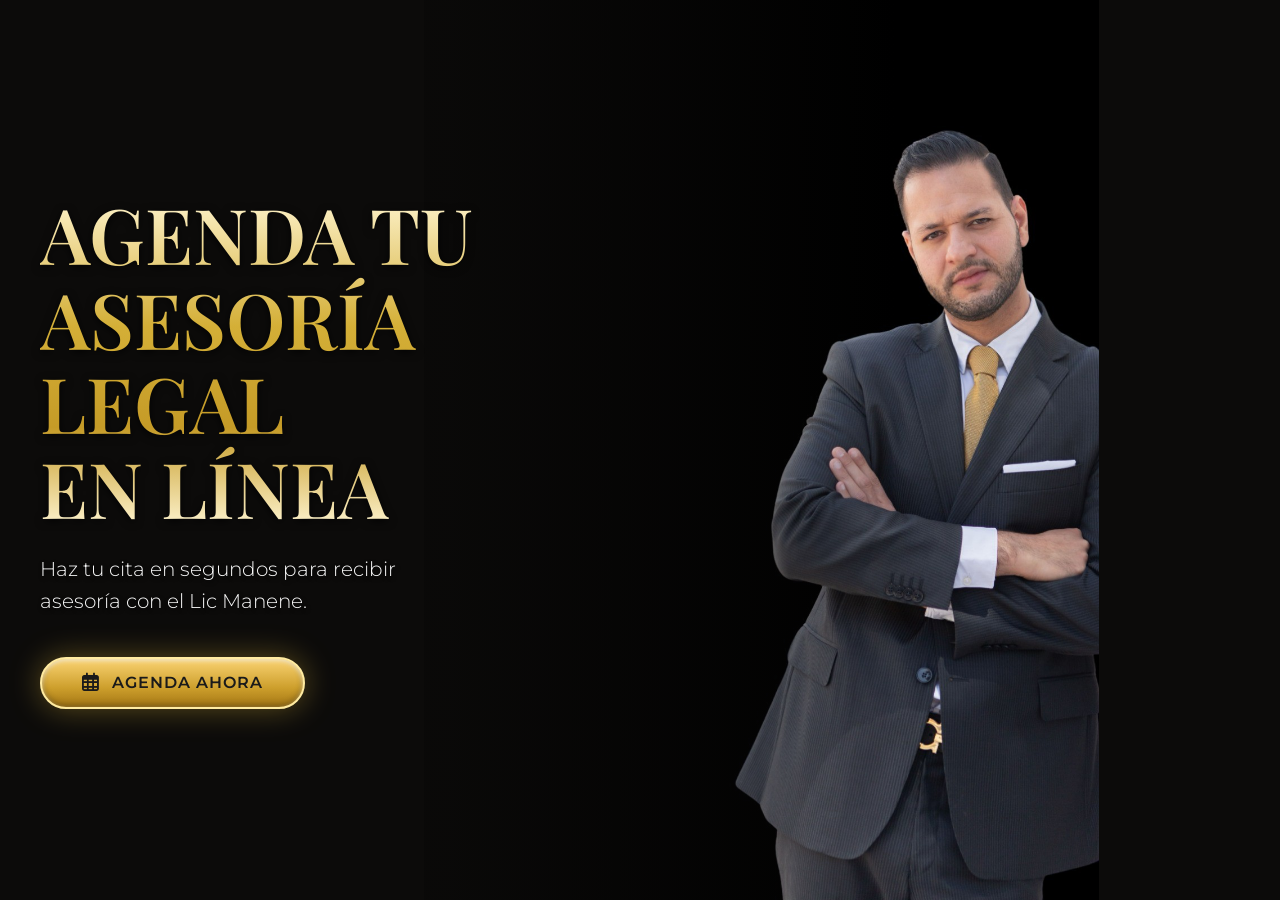
==== index.html @ e297bae0 "Actualizar fondo con foto original del licenciado (manenefondo.jpg) Co-Authored-By: Claude Sonnet 4." ====
<!DOCTYPE html>
<html lang="es">
<head>
    <meta charset="UTF-8">
    <meta name="viewport" content="width=device-width, initial-scale=1.0">
    <title>Asesoría Legal - Lic Manene</title>
    <!-- Importing elegant serif fonts -->
    <link href="https://fonts.googleapis.com/css2?family=Cinzel:wght@600;700&family=Playfair+Display:wght@400;500;600&family=Montserrat:wght@300;400&display=swap" rel="stylesheet">
    <!-- FontAwesome for the Calendar icon -->
    <link rel="stylesheet" href="https://cdnjs.cloudflare.com/ajax/libs/font-awesome/6.4.0/css/all.min.css">
    
    <style>
        * {
            margin: 0;
            padding: 0;
            box-sizing: border-box;
        }

        body, html {
            width: 100%;
            height: 100%;
            font-family: 'Playfair Display', serif;
            background-color: #050505;
        }

        .hero-section {
            position: relative;
            width: 100%;
            height: 100vh;
            min-height: 700px;
            background-color: #0c0b0a;
            background-image: url('manenefondo.jpg');
            background-size: auto 100%;
            background-position: 70% center; 
            background-repeat: no-repeat;
            display: flex;
            align-items: center;
            justify-content: center; /* Centrar el contenido completo en pantallas anchas */
            overflow: hidden;
        }

        /* Gradient overlay strictly for text readability on the left */
        .overlay {
            position: absolute;
            top: 0;
            left: 0;
            width: 100%;
            height: 100%;
            background: linear-gradient(90deg, #0c0b0a 0%, rgba(12, 11, 10, 0.8) 35%, transparent 70%);
            z-index: 1;
        }

        .hero-container {
            width: 100%;
            max-width: 1300px; /* Limita cuánto se separa el texto hacia la izquierda */
            position: relative;
            z-index: 2;
            padding: 0 40px;
        }

        .content-box {
            max-width: 600px;
        }

        .headline {
            font-family: 'Playfair Display', serif;
            font-size: 4.8rem;
            line-height: 1.1;
            margin-bottom: 1.5rem;
            letter-spacing: 0px; /* Letras menos alejadas */
            font-weight: 600;
            /* True Gold Metallic Gradient */
            background: linear-gradient(to bottom, #fff5d1 0%, #d4af37 40%, #c59b27 70%, #fff5d1 100%);
            -webkit-background-clip: text;
            -webkit-text-fill-color: transparent;
            filter: drop-shadow(0px 2px 4px rgba(0, 0, 0, 0.8));
        }

        .subheading {
            font-family: 'Montserrat', sans-serif;
            font-size: 1.25rem;
            line-height: 1.6;
            margin-bottom: 2.5rem;
            color: #f8f8f8;
            font-weight: 300;
            max-width: 90%;
            text-shadow: 1px 2px 4px rgba(0,0,0,0.9);
        }

        .cta-container {
            display: inline-block;
            /* Glowing subtle shadow for the outer frame of the button */
            filter: drop-shadow(0 0 15px rgba(212, 175, 55, 0.4));
        }

        .cta-button {
            display: inline-flex;
            align-items: center;
            justify-content: center;
            padding: 14px 40px;
            /* Gradient matching the high-end metallic pill */
            background: linear-gradient(180deg, #fad373 0%, #cd9f2c 60%, #a47614 100%);
            border: 2px solid #ffeba1; /* Thin shiny border */
            border-radius: 50px;
            color: #1a1a1a;
            font-family: 'Montserrat', sans-serif;
            font-weight: 600;
            font-size: 1rem;
            letter-spacing: 1px;
            text-decoration: none;
            cursor: pointer;
            box-shadow: inset 0 2px 4px rgba(255, 255, 255, 0.6), inset 0px -2px 6px rgba(0,0,0,0.3);
            transition: all 0.3s ease;
        }

        .cta-button:hover {
            transform: translateY(-2px);
            background: linear-gradient(180deg, #fce19a 0%, #ddb242 60%, #b88a20 100%);
            box-shadow: inset 0 2px 4px rgba(255, 255, 255, 0.8), inset 0px -2px 6px rgba(0,0,0,0.3), 0 5px 15px rgba(212, 175, 55, 0.5);
        }

        .cta-button i {
            margin-right: 12px;
            font-size: 1.2rem;
            color: #1a1a1a;
        }

        /* Responsive Design */
        @media (max-width: 1024px) {
            .hero-section {
                background-position: right 15%;
            }
            .headline {
                font-size: 3.8rem;
            }
        }

        @media (max-width: 600px) {
            .hero-section {
                padding-left: 5%;
                padding-right: 5%;
                text-align: center;
                background-position: center top; 
            }
            .overlay {
                width: 100%;
                background: linear-gradient(to bottom, rgba(5, 5, 5, 0.6) 0%, rgba(5, 5, 5, 0.95) 70%);
            }
            .content-box {
                margin: 0 auto;
                display: flex;
                flex-direction: column;
                align-items: center;
                margin-top: auto; /* Push text to bottom on mobile */
                padding-bottom: 10%;
            }
            .headline {
                font-size: 2.8rem;
            }
            .subheading {
                font-size: 1rem;
            }
            .cta-button {
                padding: 12px 30px;
            }
        }

    </style>
</head>
<body>
    <section class="hero-section">
        <div class="overlay"></div>
        <div class="hero-container">
            <div class="content-box">
                <h1 class="headline">
                    AGENDA TU<br>
                    ASESORÍA<br>
                    LEGAL<br>
                    EN LÍNEA
                </h1>
                <p class="subheading">
                    Haz tu cita en segundos para recibir<br>
                    asesoría con el Lic Manene.
                </p>
                <div class="cta-container">
                    <a id="btn-agendar" class="cta-button" target="_blank" href="#">
                        <i class="far fa-calendar-alt"></i> AGENDA AHORA
                    </a>
                </div>
            </div>
        </div>
    </section>

    <!-- El modal ha sido removido por bloqueos de seguridad bancaria -->

    <script>
        const btnAgendar = document.getElementById('btn-agendar');

        // Modo de Pago Activo: PayPal Sandbox
        // Redirigimos a la pasarela de prueba de PayPal que acabamos de implementar
        btnAgendar.href = "paypal-checkout.html";
        
        // El link de Mercado Pago queda comentado por si se desea reactivar en el futuro
        // const MERCADO_PAGO_LINK = "https://mpago.la/xxxxxx"; 

        // Acceso Oculto al Panel de Citas: Multi-Tap (5 Toques) o Tap Largo de Seguridad
        const headline = document.querySelector('.headline');
        
        // 1. Deshabilitar selección de texto y menú contextual en el celular para que no estorben
        headline.style.userSelect = 'none';
        headline.style.webkitUserSelect = 'none';
        headline.style.webkitTouchCallout = 'none';
        headline.oncontextmenu = (e) => { e.preventDefault(); return false; };

        // 2. Lógica del Tap Largo (Reducido a 2 Segundos)
        let pressTimer;
        const startPress = () => {
            pressTimer = setTimeout(() => {
                window.location.href = 'dashboard.html';
            }, 2000); 
        };
        const cancelPress = () => clearTimeout(pressTimer);

        headline.addEventListener('touchstart', startPress, {passive: true});
        headline.addEventListener('touchend', cancelPress);
        headline.addEventListener('touchmove', cancelPress);
        headline.addEventListener('mousedown', startPress);
        headline.addEventListener('mouseup', cancelPress);
        headline.addEventListener('mouseleave', cancelPress);

        // 3. Lógica Alternativa: Dar 5 toques ultra-rápidos (Por si el Tap Largo sigue fallando)
        let contToques = 0;
        let limpiarTap;
        headline.addEventListener('click', (e) => {
            contToques++;
            if (contToques === 5) {
                window.location.href = 'dashboard.html';
            }
            clearTimeout(limpiarTap);
            limpiarTap = setTimeout(() => { contToques = 0; }, 1200); // 1.2s para completarlos
        });
    </script>
</body>
</html>
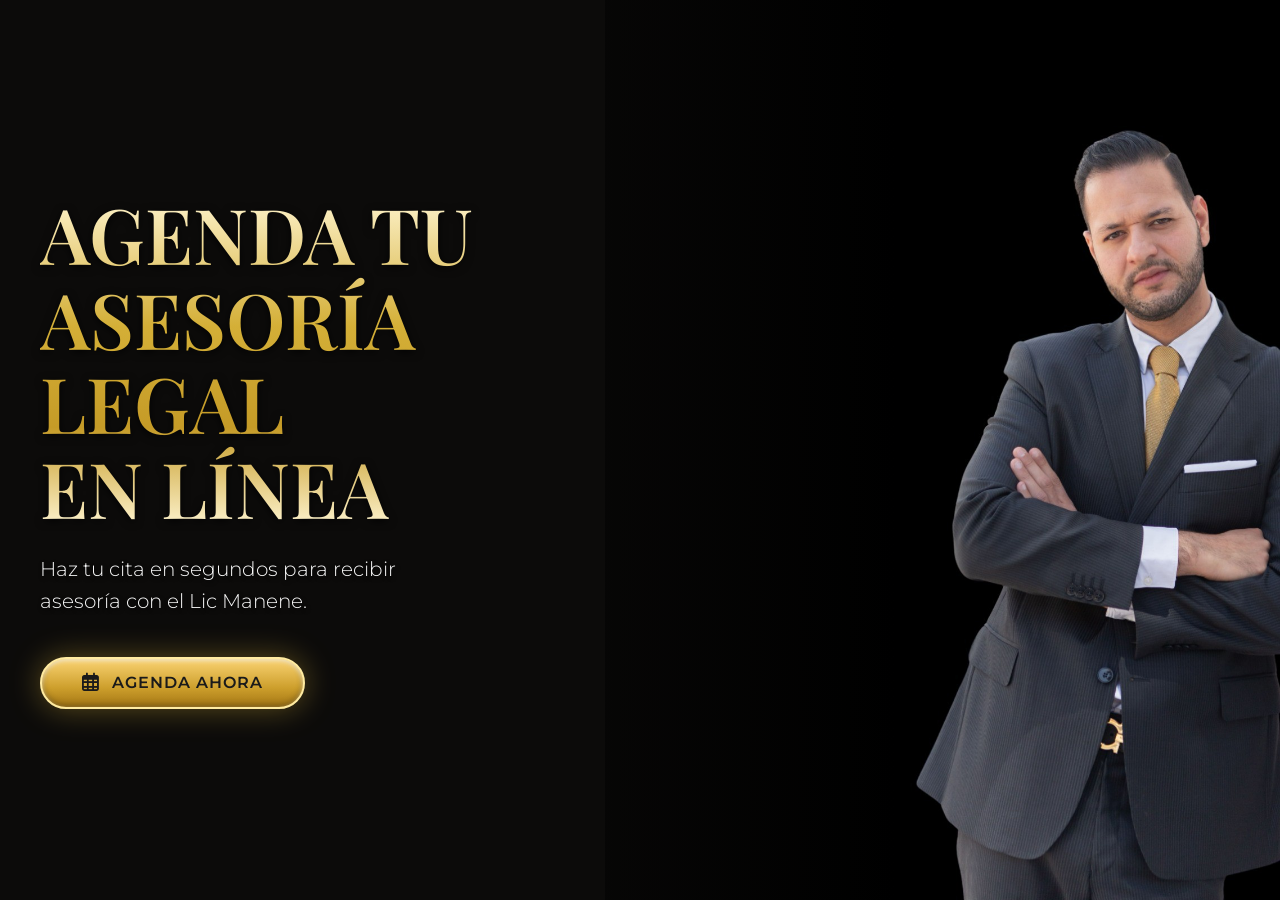
==== commit 49bfc29f: "Ajustar imagen de fondo para evitar estiramiento Co-Authored-By: Claude Sonnet 4.6 <noreply@anthropi" ====
--- a/index.html
+++ b/index.html
@@ -30,8 +30,8 @@
             min-height: 700px;
             background-color: #0c0b0a;
             background-image: url('manenefondo.jpg');
-            background-size: auto 100%;
-            background-position: 70% center; 
+            background-size: contain;
+            background-position: right center;
             background-repeat: no-repeat;
             display: flex;
             align-items: center;
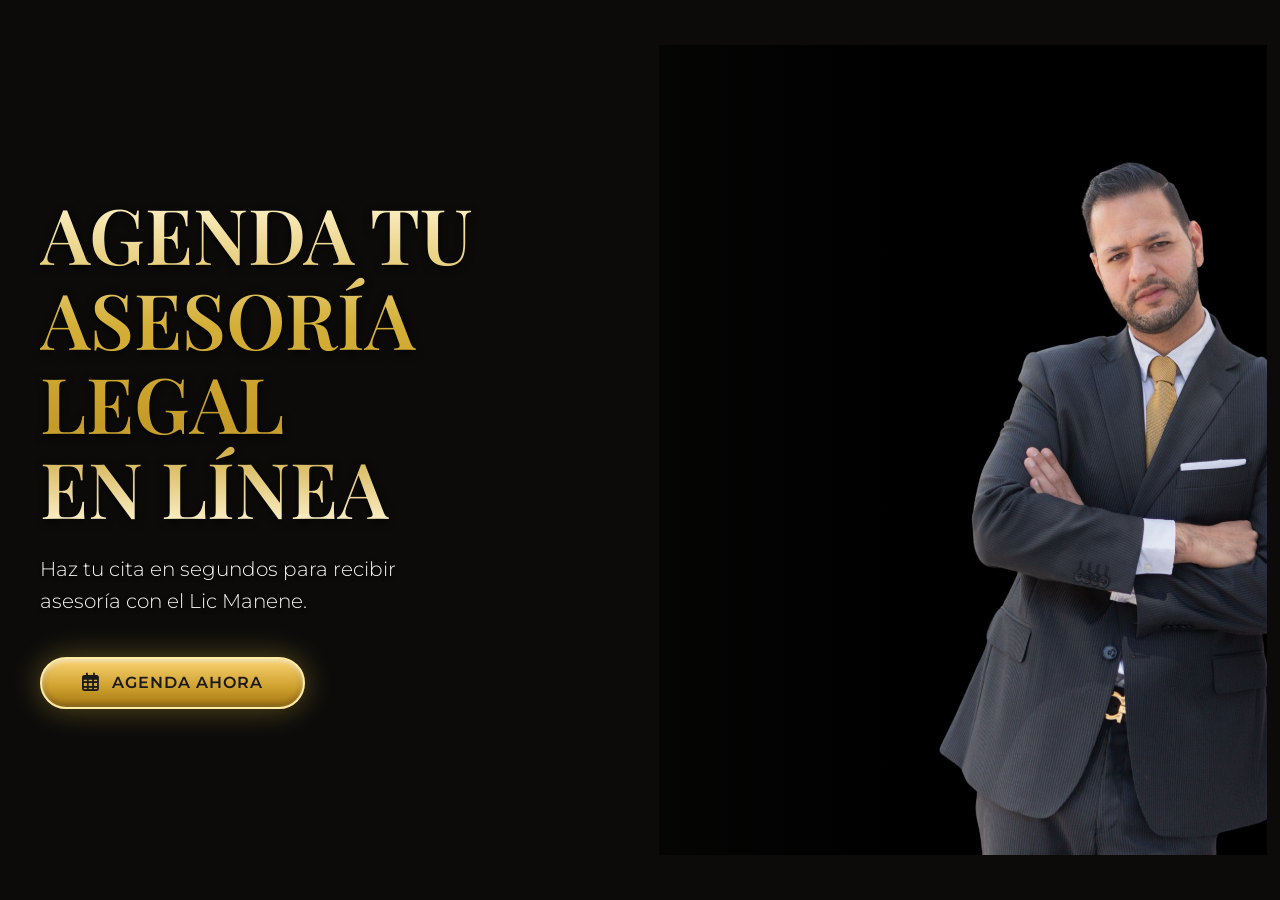
==== commit d29679b2: "Corregir imagen cortada en página principal - background-size: auto 90% para mostrar imagen completa" ====
--- a/index.html
+++ b/index.html
@@ -30,8 +30,8 @@
             min-height: 700px;
             background-color: #0c0b0a;
             background-image: url('manenefondo.jpg');
-            background-size: contain;
-            background-position: right center;
+            background-size: auto 90%;
+            background-position: right 2% center;
             background-repeat: no-repeat;
             display: flex;
             align-items: center;
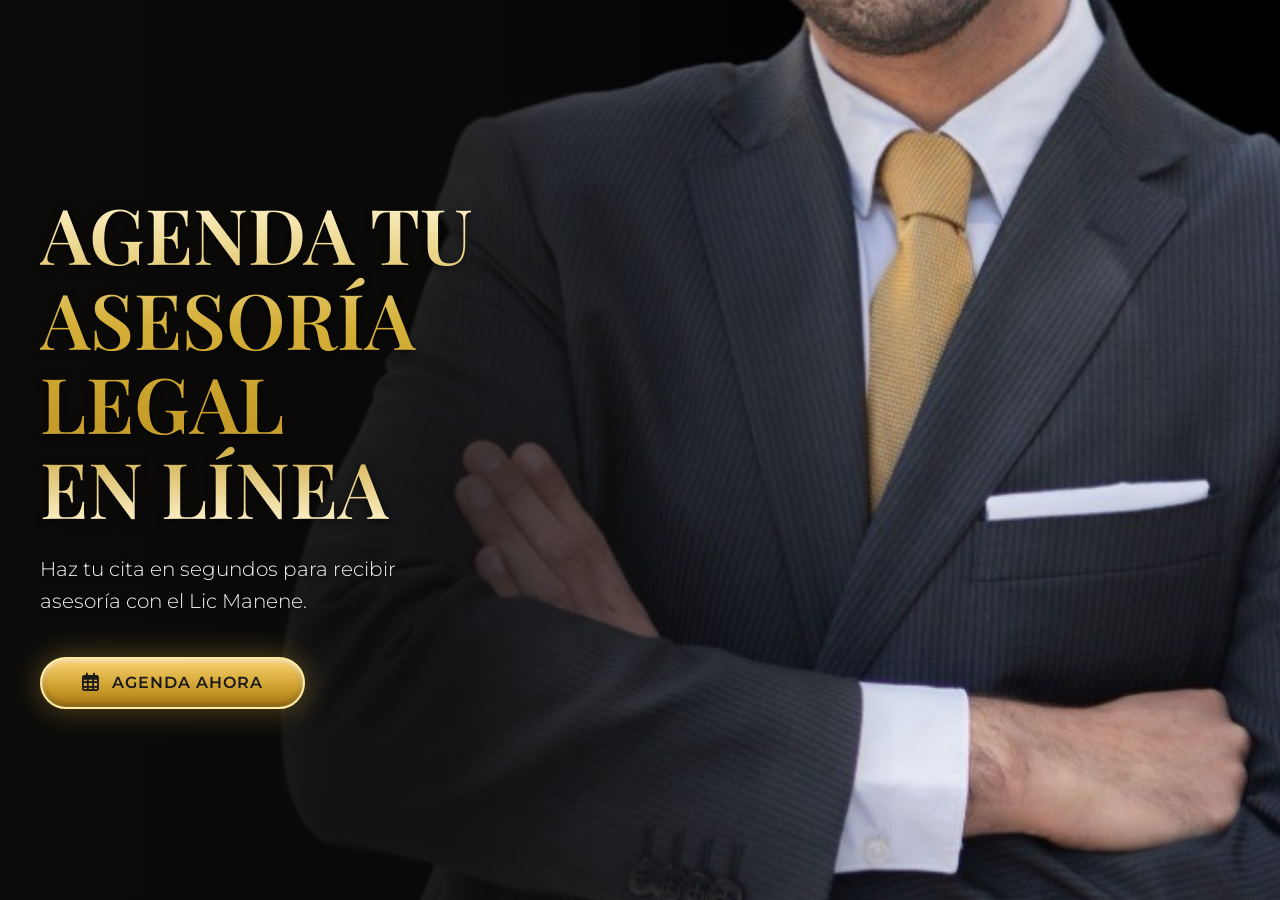
==== commit 11a152a8: "Imagen del licenciado como fondo completo centrado - Recortar manenefondo.jpg para eliminar negro de" ====
--- a/index.html
+++ b/index.html
@@ -29,9 +29,9 @@
             height: 100vh;
             min-height: 700px;
             background-color: #0c0b0a;
-            background-image: url('manenefondo.jpg');
-            background-size: auto 90%;
-            background-position: right 2% center;
+            background-image: url('manenefondo-crop.jpg');
+            background-size: cover;
+            background-position: center center;
             background-repeat: no-repeat;
             display: flex;
             align-items: center;
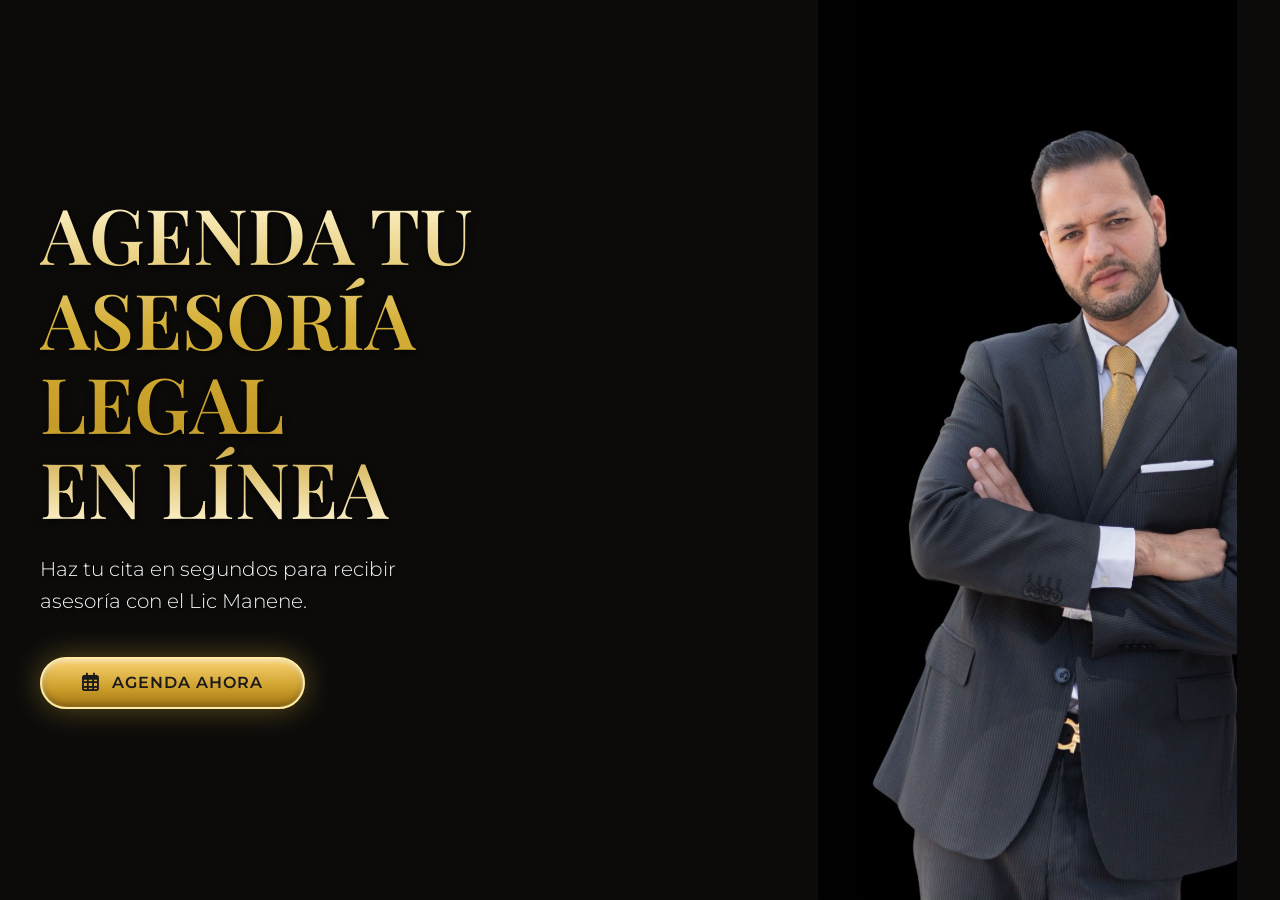
==== commit 405dfcaf: "fix: show full lawyer portrait without cropping in hero background Co-Authored-By: Claude Sonnet 4.6" ====
--- a/index.html
+++ b/index.html
@@ -30,8 +30,8 @@
             min-height: 700px;
             background-color: #0c0b0a;
             background-image: url('manenefondo-crop.jpg');
-            background-size: cover;
-            background-position: center center;
+            background-size: auto 100%;
+            background-position: right 5% top;
             background-repeat: no-repeat;
             display: flex;
             align-items: center;
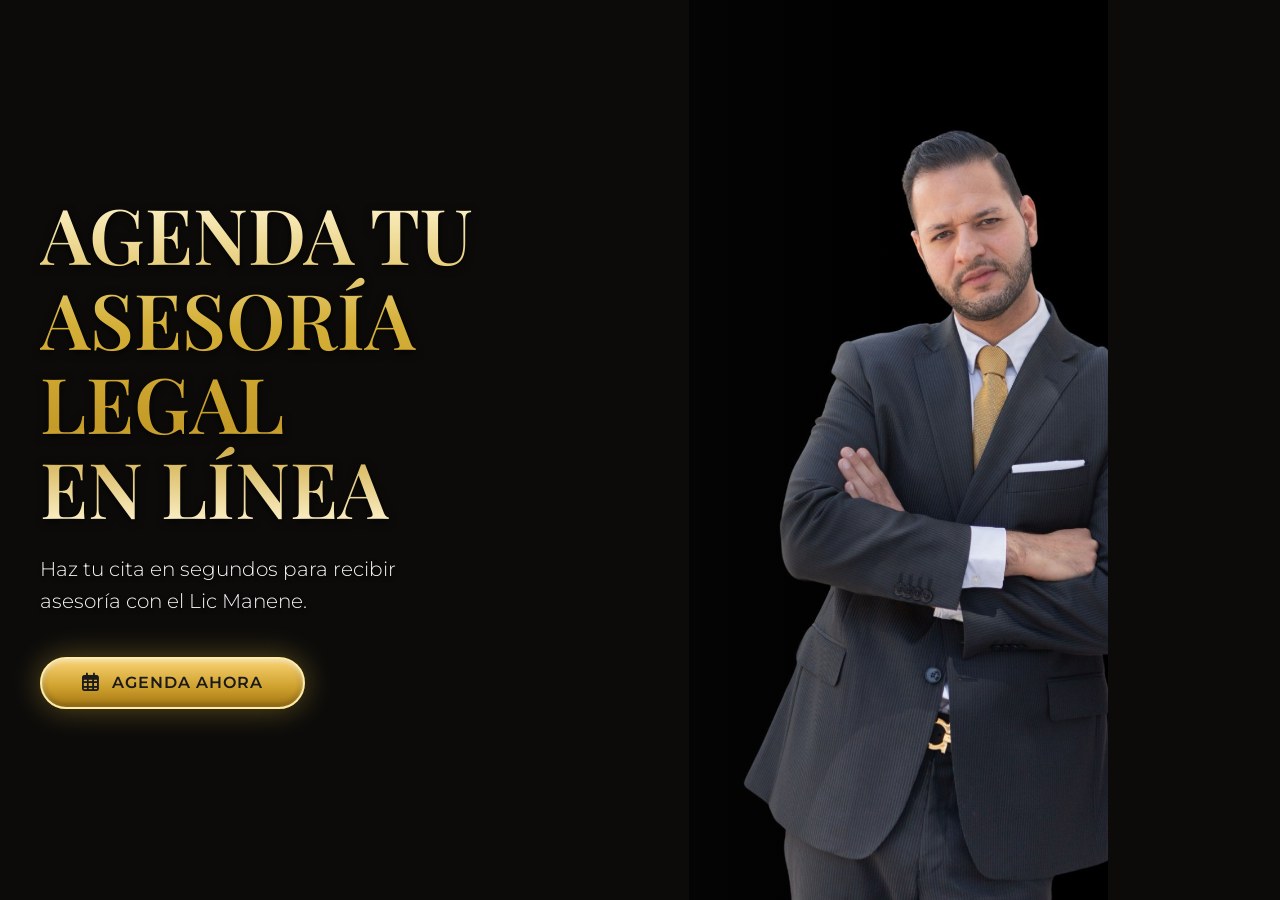
==== commit 64b34354: "fix: position lawyer photo next to text; fix dashboard calendar events source - index.html: move bac" ====
--- a/index.html
+++ b/index.html
@@ -31,7 +31,7 @@
             background-color: #0c0b0a;
             background-image: url('manenefondo-crop.jpg');
             background-size: auto 100%;
-            background-position: right 5% top;
+            background-position: right 20% top;
             background-repeat: no-repeat;
             display: flex;
             align-items: center;
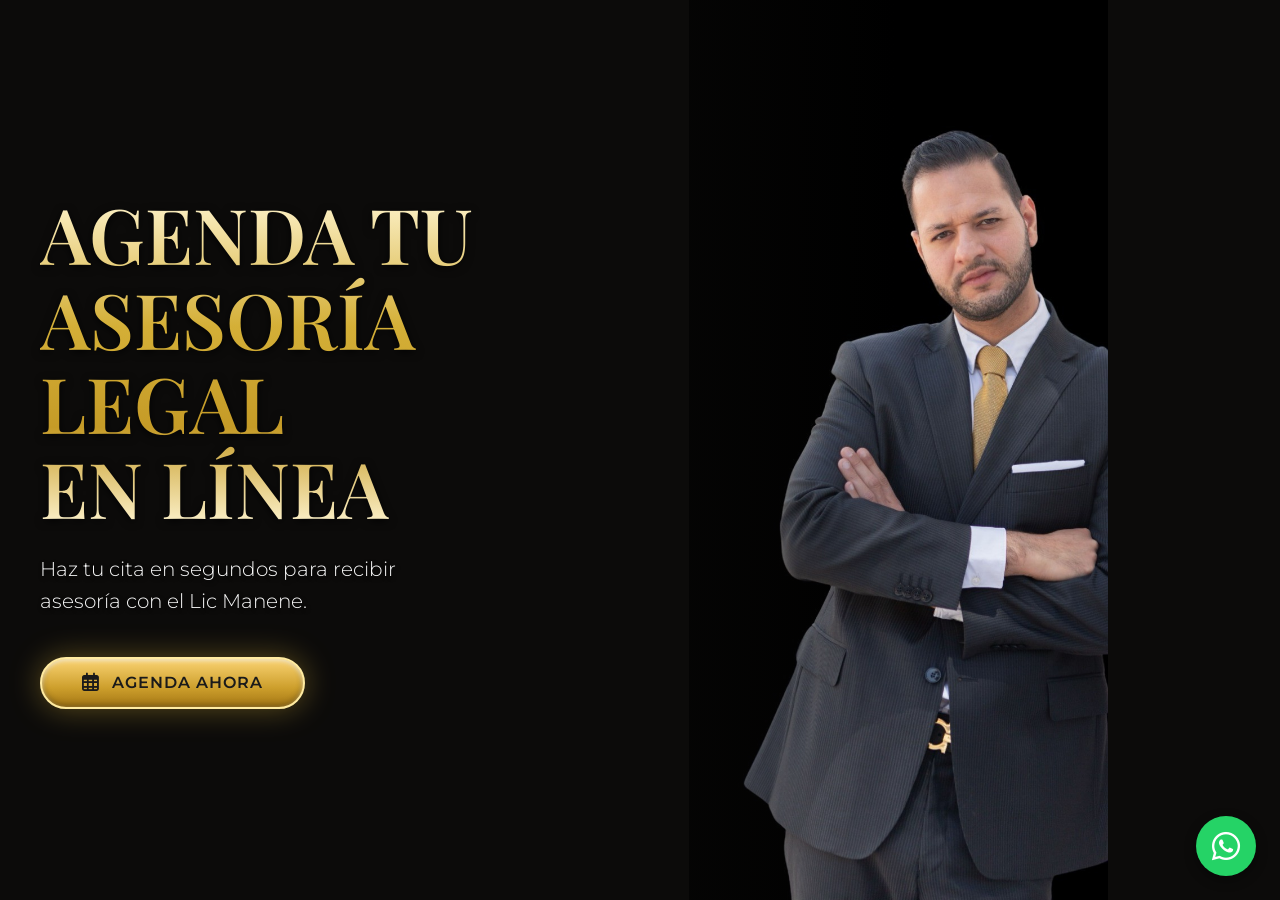
==== commit 3c4bf3ca: "feat(index): agregar boton flotante de WhatsApp Co-Authored-By: Claude Sonnet 5 <noreply@anthropic.c" ====
--- a/index.html
+++ b/index.html
@@ -165,9 +165,49 @@
             }
         }
 
+        .whatsapp-float {
+            position: fixed;
+            bottom: 24px;
+            right: 24px;
+            width: 60px;
+            height: 60px;
+            background: #25d366;
+            border-radius: 50%;
+            display: flex;
+            align-items: center;
+            justify-content: center;
+            box-shadow: 0 4px 12px rgba(0, 0, 0, 0.4);
+            z-index: 1000;
+            text-decoration: none;
+            transition: transform 0.2s ease;
+        }
+
+        .whatsapp-float:hover {
+            transform: scale(1.08);
+        }
+
+        .whatsapp-float i {
+            color: #fff;
+            font-size: 2rem;
+        }
+
+        @media (max-width: 600px) {
+            .whatsapp-float {
+                width: 52px;
+                height: 52px;
+                bottom: 16px;
+                right: 16px;
+            }
+            .whatsapp-float i {
+                font-size: 1.7rem;
+            }
+        }
     </style>
 </head>
 <body>
+    <a class="whatsapp-float" href="https://wa.me/524491855665" target="_blank" rel="noopener" aria-label="Enviar mensaje por WhatsApp">
+        <i class="fab fa-whatsapp"></i>
+    </a>
     <section class="hero-section">
         <div class="overlay"></div>
         <div class="hero-container">
@@ -196,12 +236,8 @@
     <script>
         const btnAgendar = document.getElementById('btn-agendar');
 
-        // Modo de Pago Activo: PayPal Sandbox
-        // Redirigimos a la pasarela de prueba de PayPal que acabamos de implementar
-        btnAgendar.href = "paypal-checkout.html";
-        
-        // El link de Mercado Pago queda comentado por si se desea reactivar en el futuro
-        // const MERCADO_PAGO_LINK = "https://mpago.la/xxxxxx"; 
+        // Redirigimos a la pasarela de pago con Mercado Pago
+        btnAgendar.href = "mercadopago-checkout.html";
 
         // Acceso Oculto al Panel de Citas: Multi-Tap (5 Toques) o Tap Largo de Seguridad
         const headline = document.querySelector('.headline');
